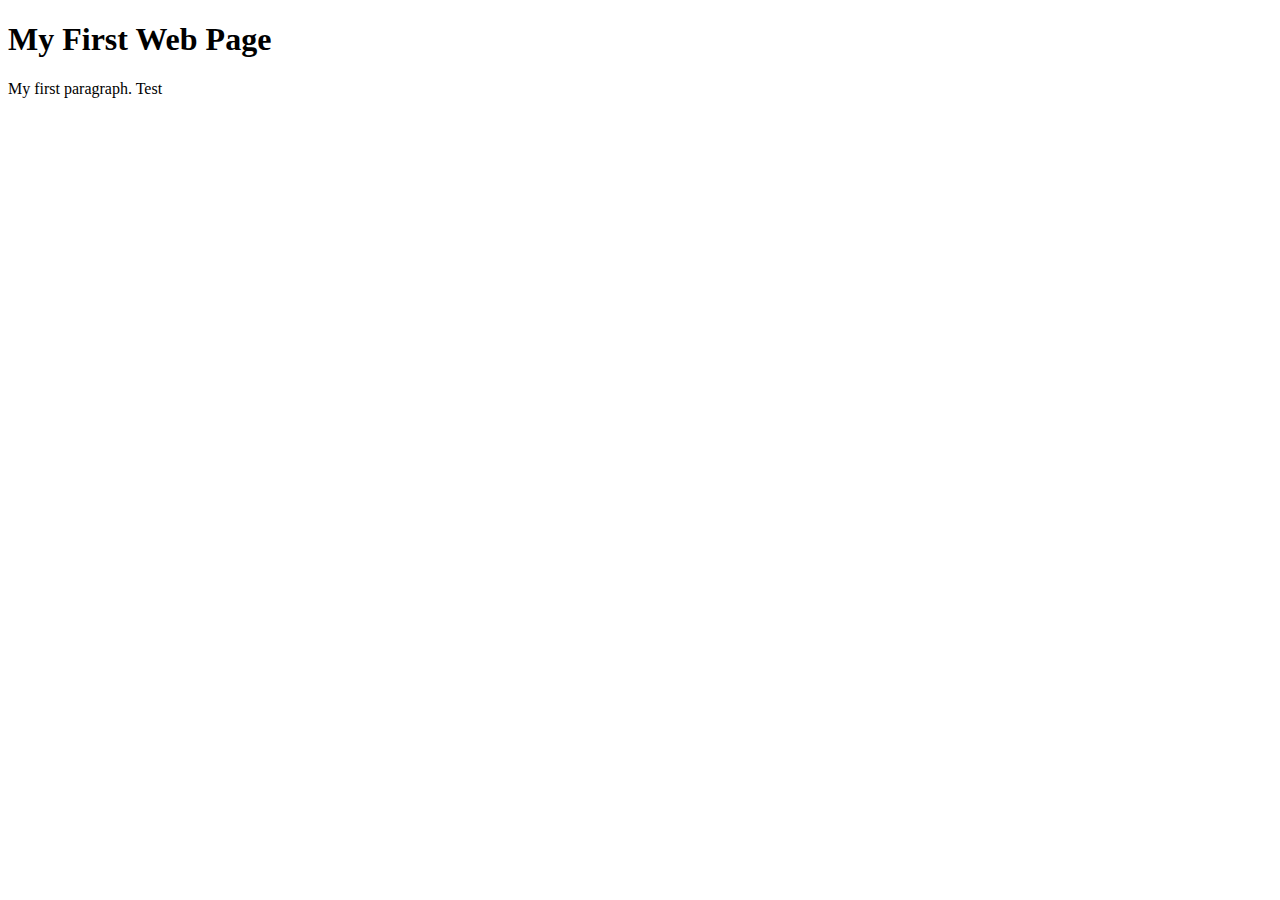
==== index.html @ e2cb3ce9 "Update index.html" ====
<!DOCTYPE html>
<html>
    <head>
        <title>My First Web Page</title>

        <link rel="stylesheet" href="design\style.css">
    </head>
    <body>
        <h1>My First Web Page</h1>
        <p>My first paragraph. Test</p>
    </body>

    <script src="scripts\script.js"></script>
</html>
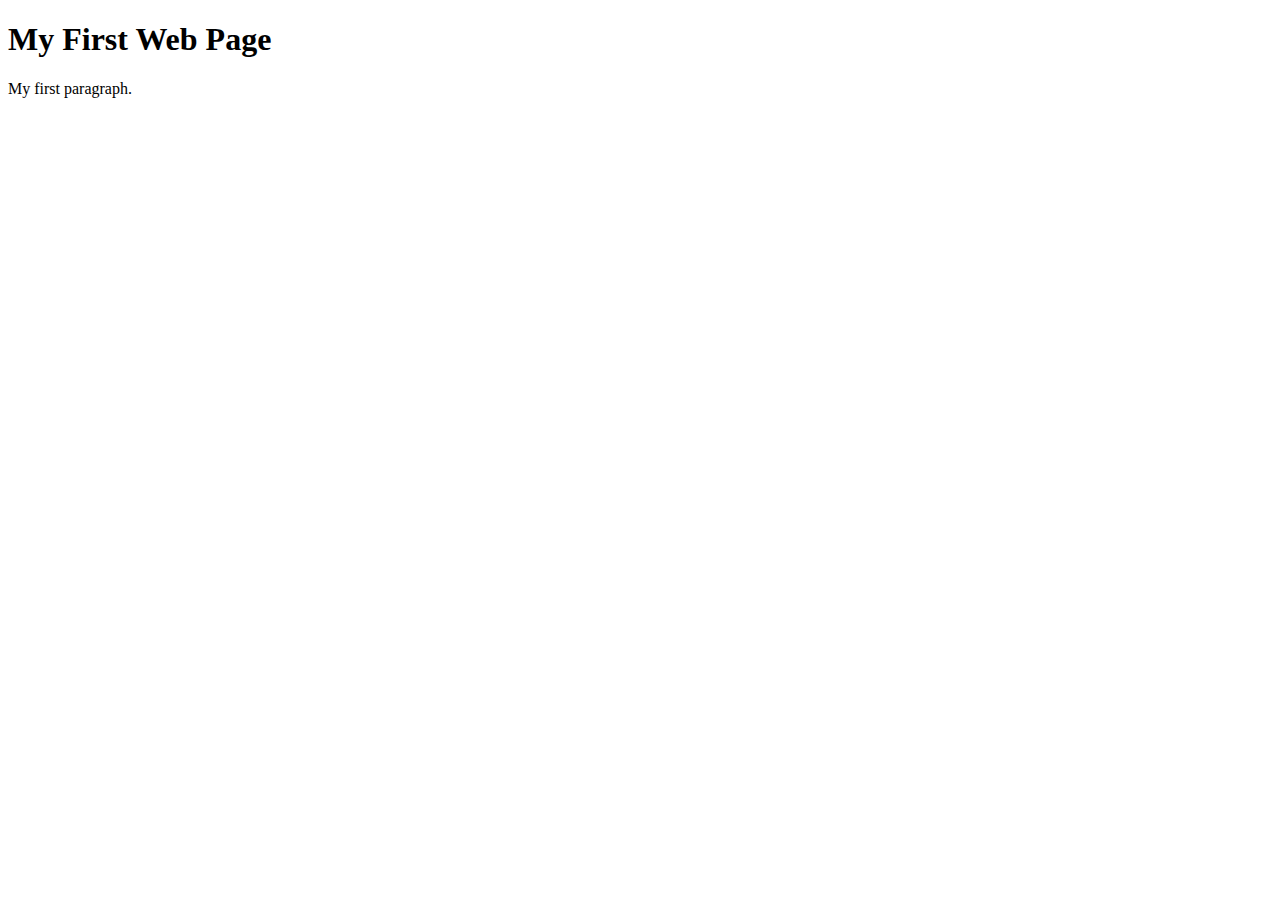
==== commit 0ced6391: "Update index.html" ====
--- a/index.html
+++ b/index.html
@@ -1,15 +1,16 @@
 <!DOCTYPE html>
-<html>
+<html lang="en">
     <head>
         <title>My First Web Page</title>
+        <meta charset="utf-8">
 
-        <link rel="stylesheet" href="design\style.css">
+        <link rel="stylesheet" href="design\style.css" text="text/css">
+        <script src="scripts\script.js" text="text/js"></script>
     </head>
+
     <body>
         <h1>My First Web Page</h1>
-        <p>My first paragraph. Test</p>
+        <p>My first paragraph.</p>
     </body>
-
-    <script src="scripts\script.js"></script>
 </html>
 
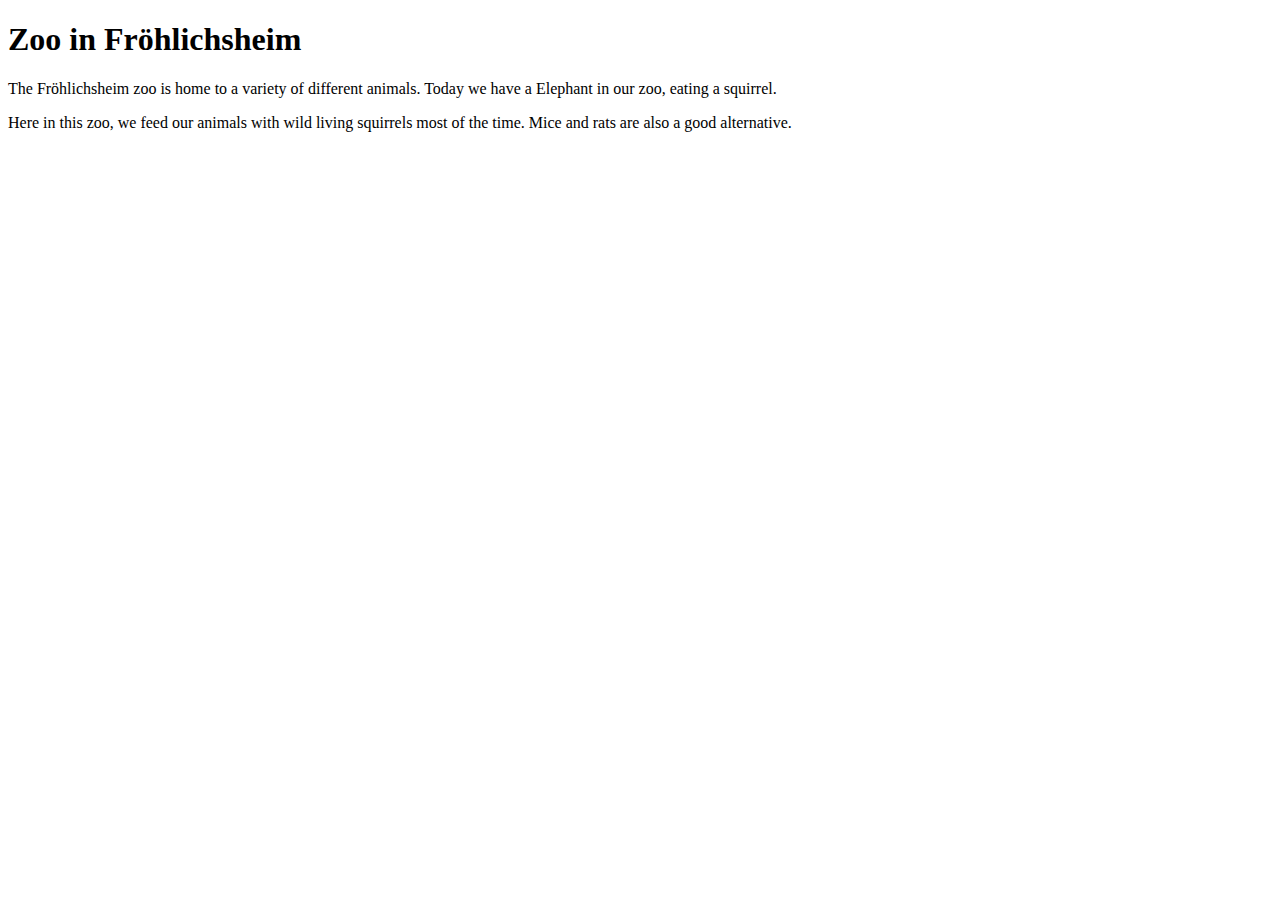
==== commit 4f1e4235: "Solution Task 2" ====
--- a/index.html
+++ b/index.html
@@ -5,12 +5,14 @@
         <meta charset="utf-8">
 
         <link rel="stylesheet" href="design\style.css" text="text/css">
-        <script src="scripts\script.js" text="text/js"></script>
     </head>
 
     <body>
-        <h1>My First Web Page</h1>
-        <p>My first paragraph.</p>
+        <h1>Zoo in Fröhlichsheim</h1>
+        <p id="animal-text"></p>
+        <div id="animal-desc"></div>
     </body>
+
+    <script src="scripts\script.js" text="text/js"></script>
 </html>
 
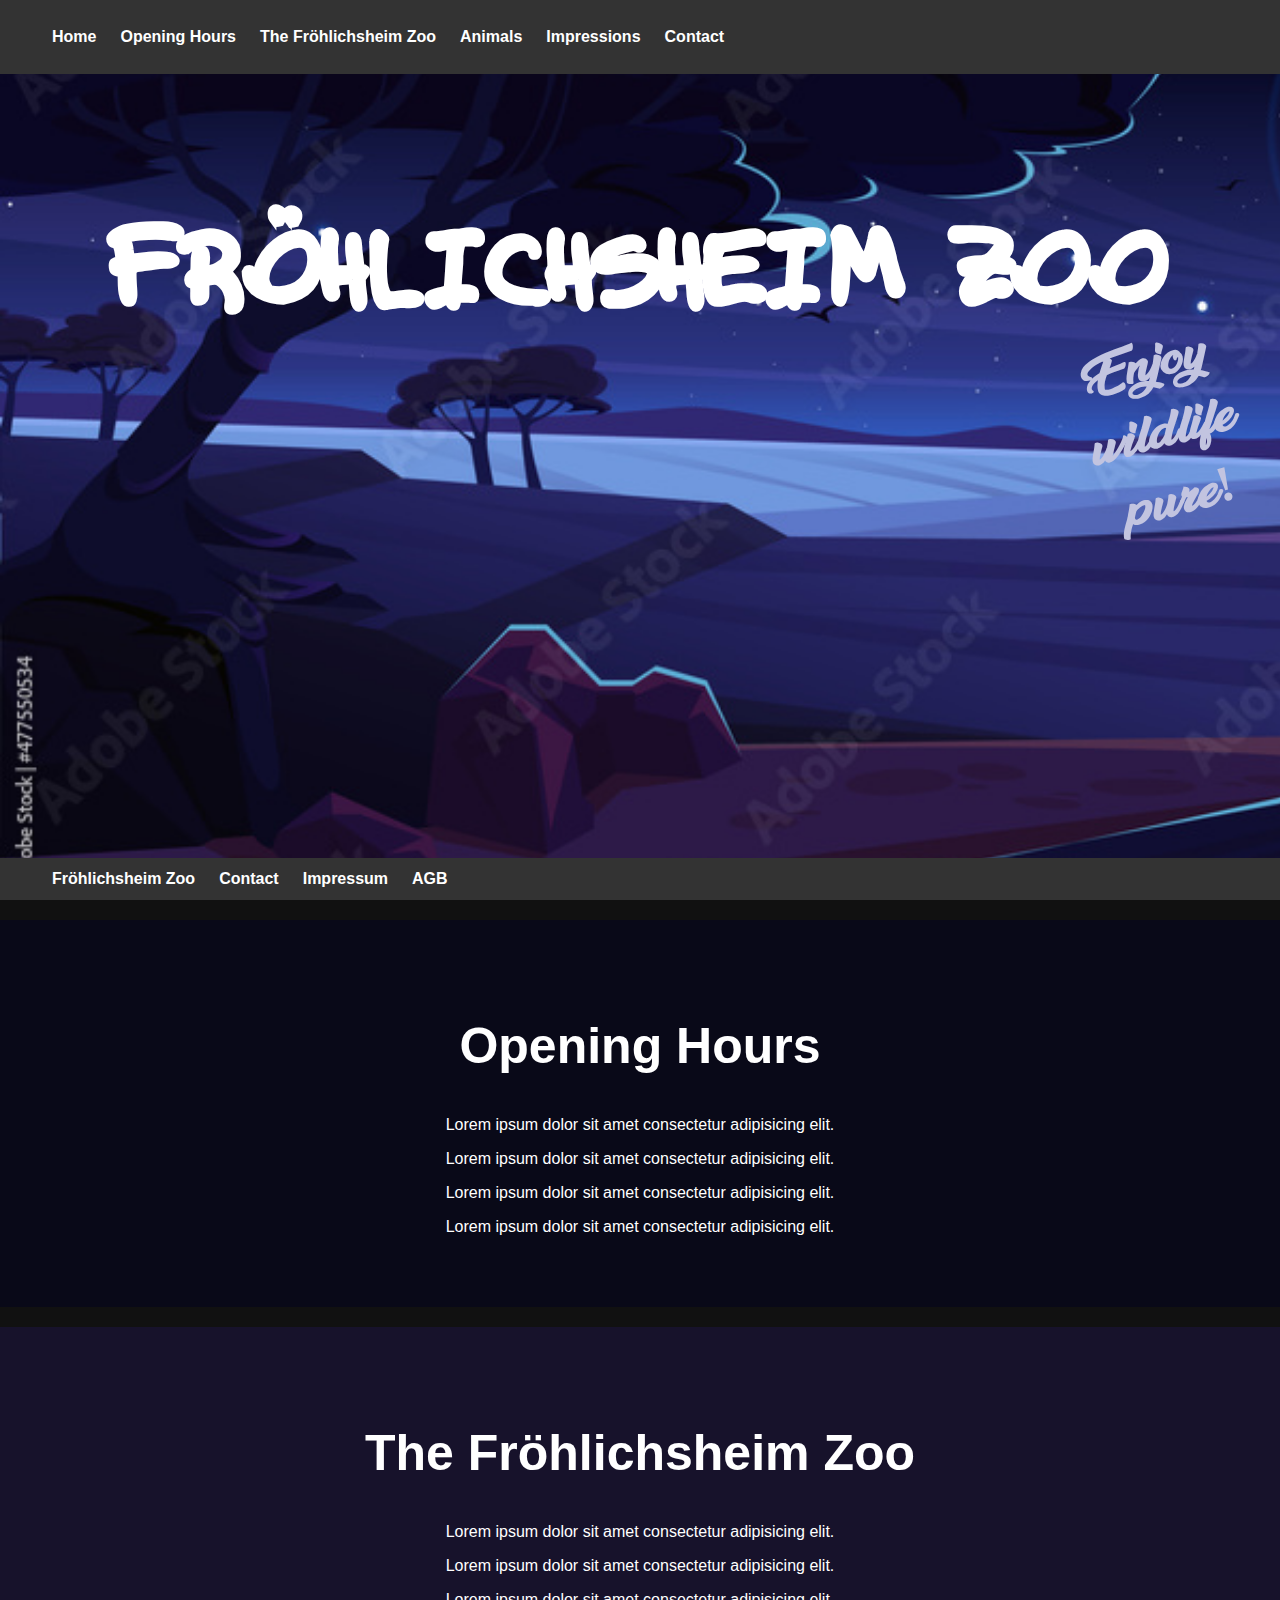
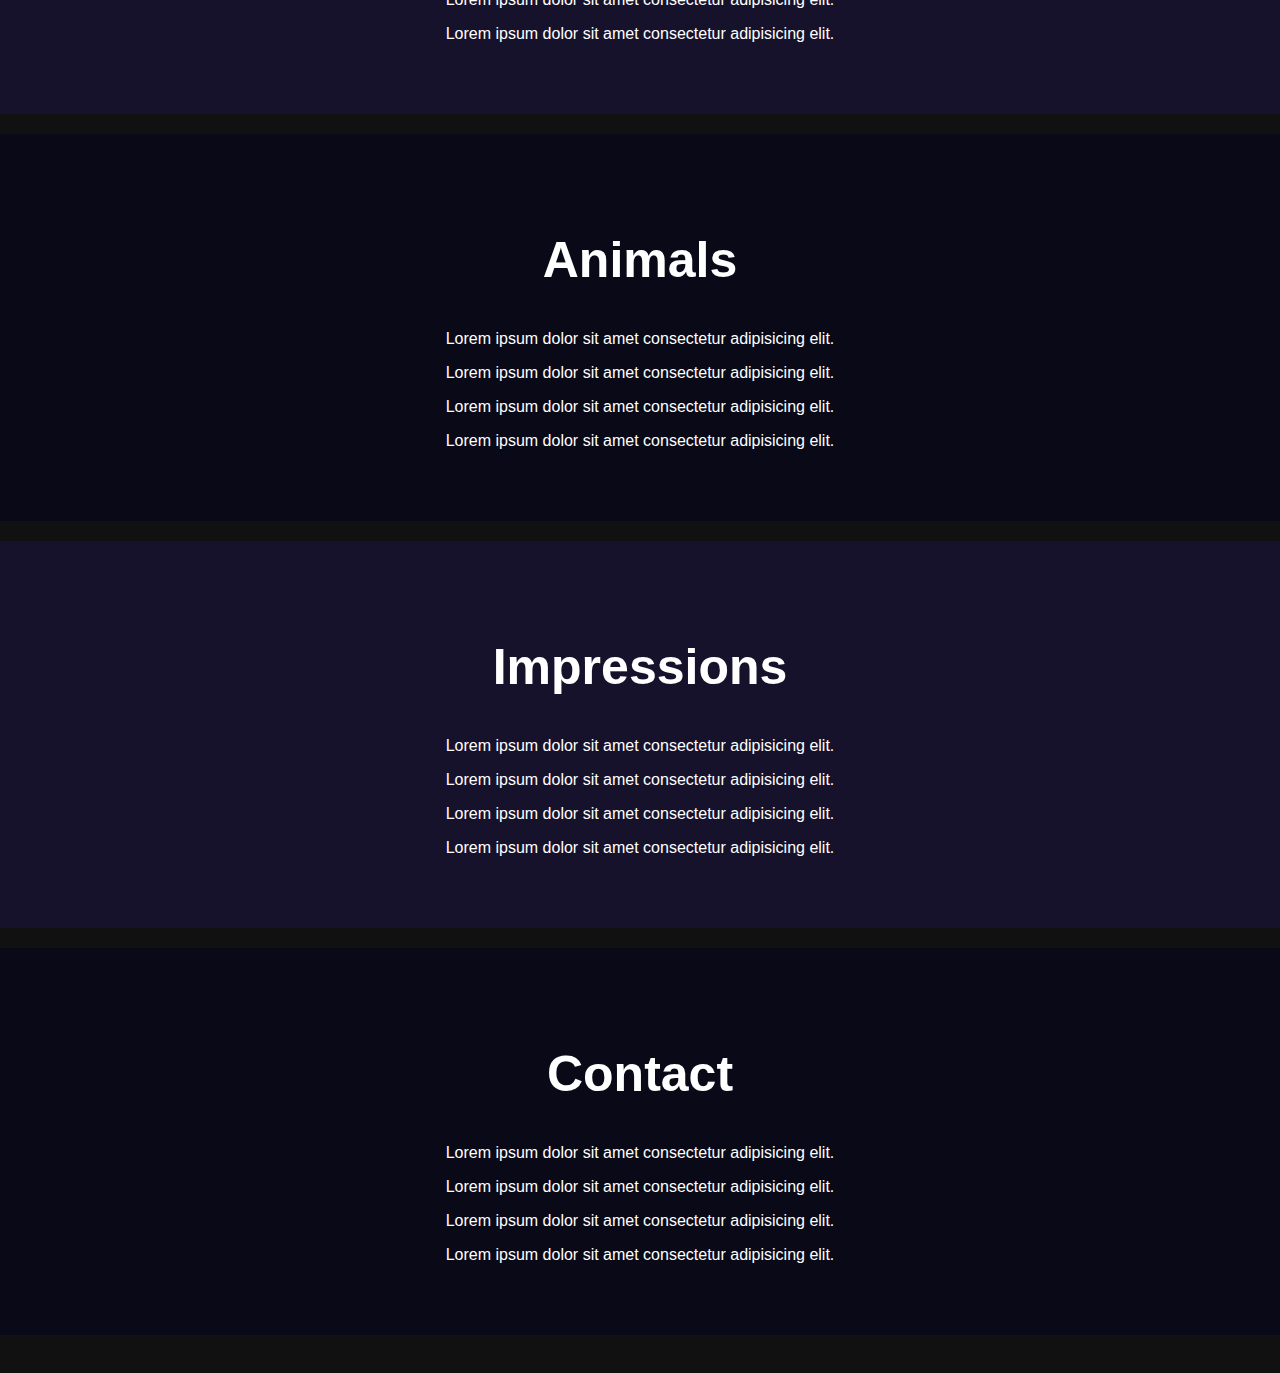
==== commit 45c5a2aa: "Solution Task 3" ====
--- a/index.html
+++ b/index.html
@@ -7,11 +7,76 @@
         <link rel="stylesheet" href="design\style.css" text="text/css">
     </head>
 
+    <header>
+        <nav>
+            <ul>
+                <li><a href="index.html#front-page">Home</a></li>
+                <li><a href="index.html#page-1">Opening Hours</a></li>
+                <li><a href="index.html#page-2">The Fröhlichsheim Zoo</a></li>
+                <li><a href="index.html#page-3">Animals</a></li>
+                <li><a href="index.html#page-4">Impressions</a></li>
+                <li><a href="index.html#page-5">Contact</a></li>
+            </ul>
+        </nav>
+    </header>
     <body>
-        <h1>Zoo in Fröhlichsheim</h1>
-        <p id="animal-text"></p>
-        <div id="animal-desc"></div>
+        <div id="front-page">
+            <!-- <img src="images\background.jpg" alt="background image"> -->
+            <div class="title">
+                <h1>Fröhlichsheim Zoo</h1>
+                <h2>Enjoy wildlife pure!</h2>
+            </div>
+        </div>
+
+        <div id="page-1" class="content">
+            <h2>Opening Hours</h2>
+            <p>Lorem ipsum dolor sit amet consectetur adipisicing elit.</p>
+            <p>Lorem ipsum dolor sit amet consectetur adipisicing elit.</p>
+            <p>Lorem ipsum dolor sit amet consectetur adipisicing elit.</p>
+            <p>Lorem ipsum dolor sit amet consectetur adipisicing elit.</p>
+        </div>
+
+        <div id="page-2" class="content">
+            <h2>The Fröhlichsheim Zoo</h2>
+            <p>Lorem ipsum dolor sit amet consectetur adipisicing elit.</p>
+            <p>Lorem ipsum dolor sit amet consectetur adipisicing elit.</p>
+            <p>Lorem ipsum dolor sit amet consectetur adipisicing elit.</p>
+            <p>Lorem ipsum dolor sit amet consectetur adipisicing elit.</p>
+        </div>
+
+        <div id="page-3" class="content">
+            <h2>Animals</h2>
+            <p>Lorem ipsum dolor sit amet consectetur adipisicing elit.</p>
+            <p>Lorem ipsum dolor sit amet consectetur adipisicing elit.</p>
+            <p>Lorem ipsum dolor sit amet consectetur adipisicing elit.</p>
+            <p>Lorem ipsum dolor sit amet consectetur adipisicing elit.</p>
+        </div>
+
+        <div id="page-4" class="content">
+            <h2>Impressions</h2>
+            <p>Lorem ipsum dolor sit amet consectetur adipisicing elit.</p>
+            <p>Lorem ipsum dolor sit amet consectetur adipisicing elit.</p>
+            <p>Lorem ipsum dolor sit amet consectetur adipisicing elit.</p>
+            <p>Lorem ipsum dolor sit amet consectetur adipisicing elit.</p>
+        </div>
+
+        <div id="page-5" class="content">
+            <h2>Contact</h2>
+            <p>Lorem ipsum dolor sit amet consectetur adipisicing elit.</p>
+            <p>Lorem ipsum dolor sit amet consectetur adipisicing elit.</p>
+            <p>Lorem ipsum dolor sit amet consectetur adipisicing elit.</p>
+            <p>Lorem ipsum dolor sit amet consectetur adipisicing elit.</p>
+        </div>
+
     </body>
+    <footer>
+        <ul>
+            <li><a href="index.html#front-page">Fröhlichsheim Zoo</a></li>
+            <li><a href="index.html#page-5">Contact</a></li>
+            <li><a href="index.html#page-5">Impressum</a></li>
+            <li><a href="index.html#page-5">AGB</a></li>
+        </ul>
+    </footer>
 
     <script src="scripts\script.js" text="text/js"></script>
 </html>
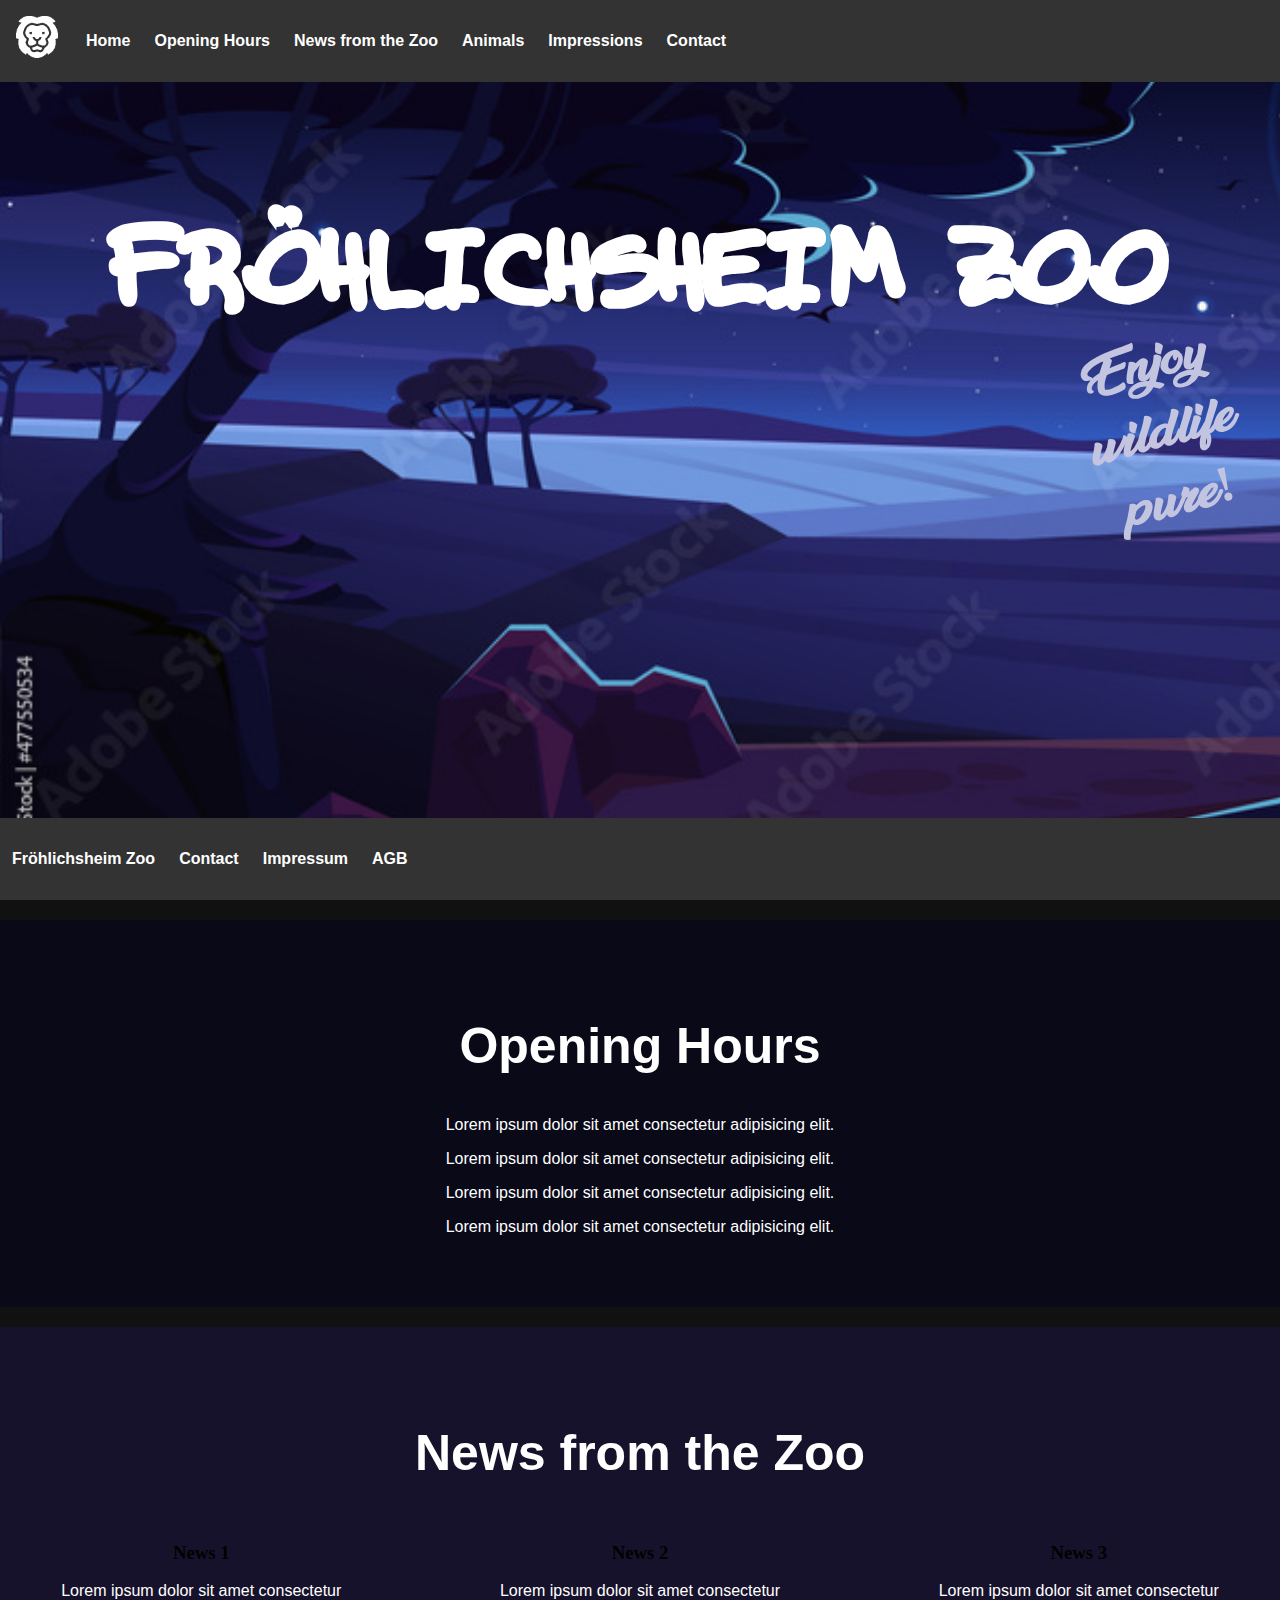
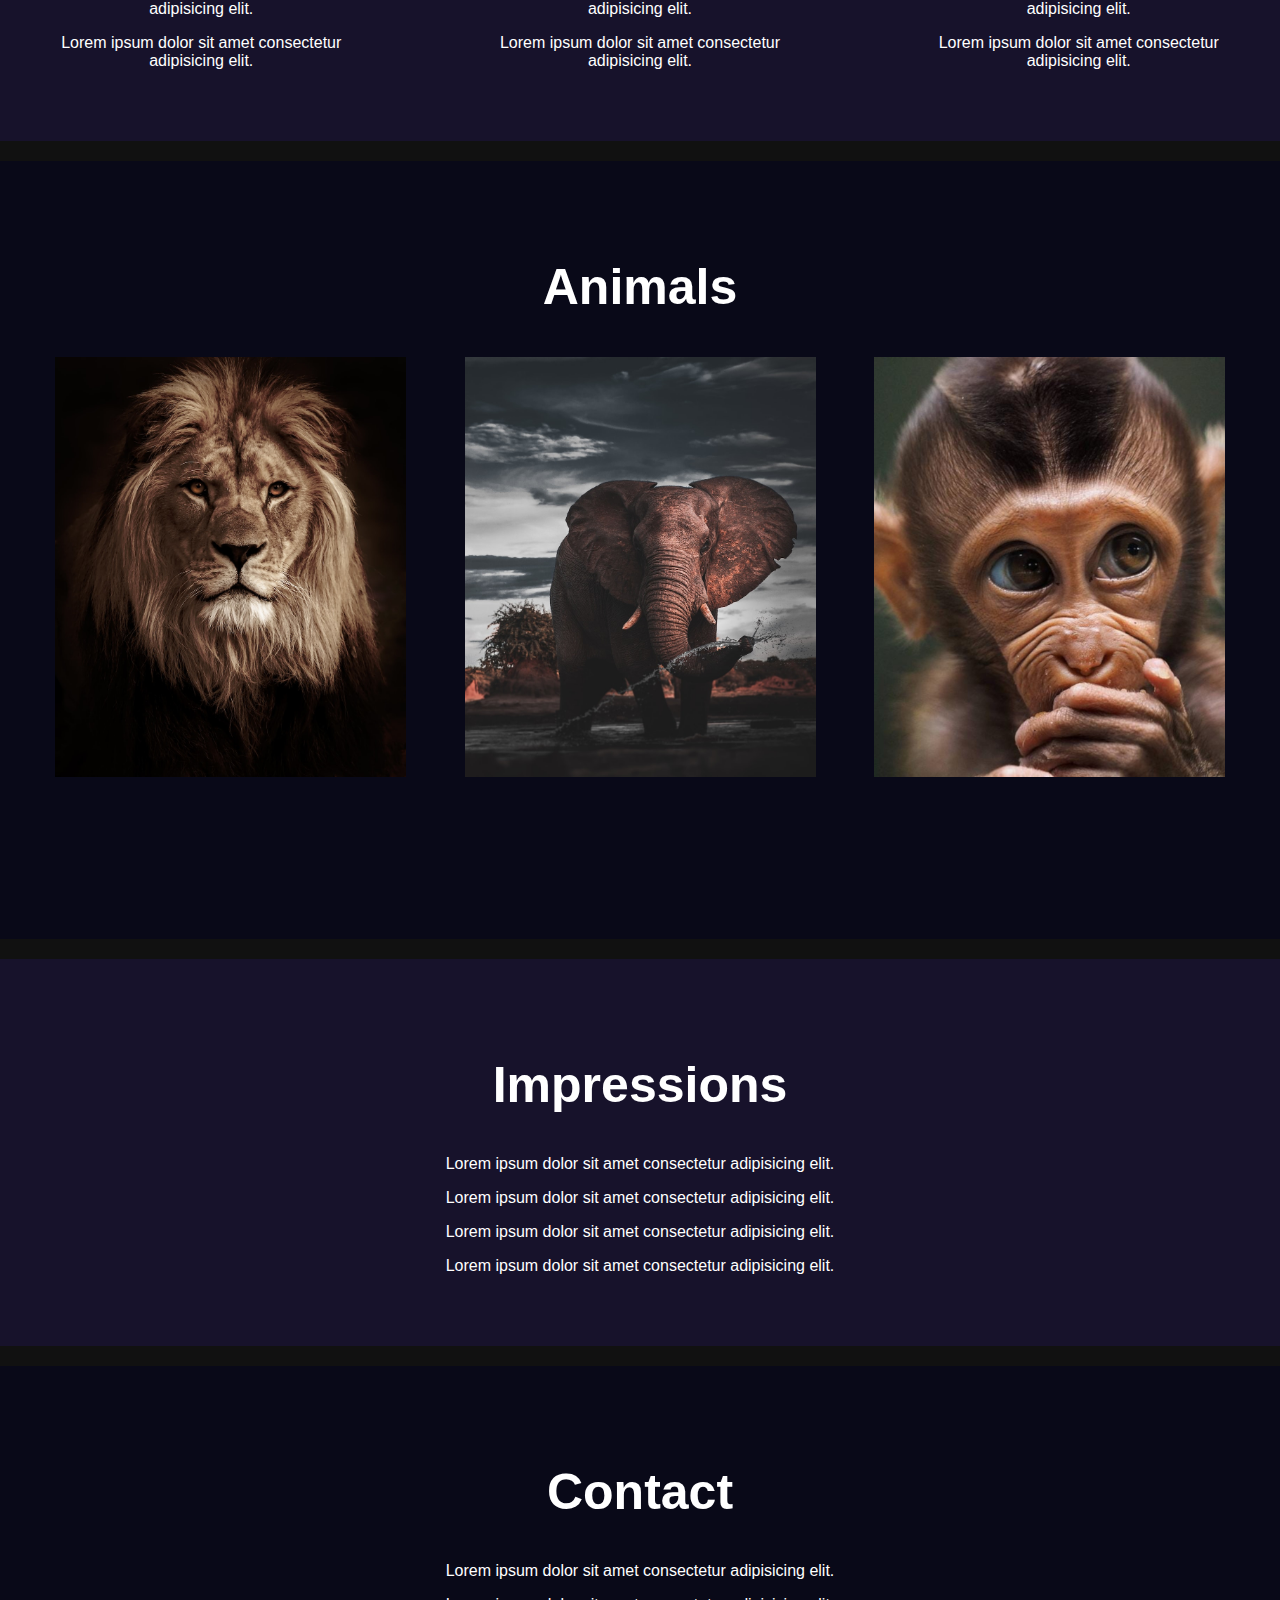
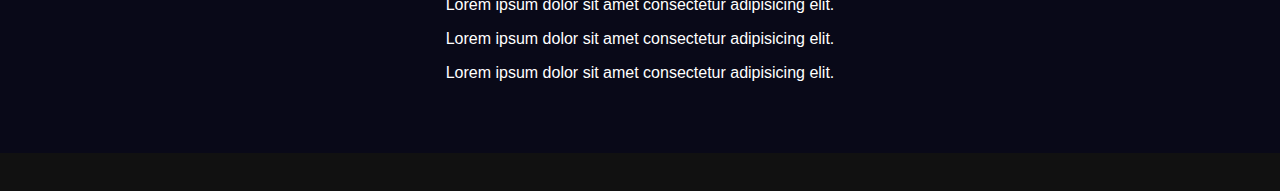
==== commit 5bae30d5: "Added gallery page" ====
--- a/index.html
+++ b/index.html
@@ -9,10 +9,11 @@
 
     <header>
         <nav>
+            <img src="./assets/icon.png">
             <ul>
                 <li><a href="index.html#front-page">Home</a></li>
                 <li><a href="index.html#page-1">Opening Hours</a></li>
-                <li><a href="index.html#page-2">The Fröhlichsheim Zoo</a></li>
+                <li><a href="index.html#page-2">News from the Zoo</a></li>
                 <li><a href="index.html#page-3">Animals</a></li>
                 <li><a href="index.html#page-4">Impressions</a></li>
                 <li><a href="index.html#page-5">Contact</a></li>
@@ -21,7 +22,6 @@
     </header>
     <body>
         <div id="front-page">
-            <!-- <img src="images\background.jpg" alt="background image"> -->
             <div class="title">
                 <h1>Fröhlichsheim Zoo</h1>
                 <h2>Enjoy wildlife pure!</h2>
@@ -37,19 +37,51 @@
         </div>
 
         <div id="page-2" class="content">
-            <h2>The Fröhlichsheim Zoo</h2>
-            <p>Lorem ipsum dolor sit amet consectetur adipisicing elit.</p>
-            <p>Lorem ipsum dolor sit amet consectetur adipisicing elit.</p>
-            <p>Lorem ipsum dolor sit amet consectetur adipisicing elit.</p>
-            <p>Lorem ipsum dolor sit amet consectetur adipisicing elit.</p>
+            <h2>News from the Zoo</h2>
+            <div class="three-part">
+                <div class="part">
+                    <h3>News 1</h3>
+                    <p>Lorem ipsum dolor sit amet consectetur adipisicing elit.</p>
+                    <p>Lorem ipsum dolor sit amet consectetur adipisicing elit.</p>
+                </div>
+                <div class="part">
+                    <h3>News 2</h3>
+                    <p>Lorem ipsum dolor sit amet consectetur adipisicing elit.</p>
+                    <p>Lorem ipsum dolor sit amet consectetur adipisicing elit.</p>
+                </div>
+                <div class="part">
+                    <h3>News 3</h3>
+                    <p>Lorem ipsum dolor sit amet consectetur adipisicing elit.</p>
+                    <p>Lorem ipsum dolor sit amet consectetur adipisicing elit.</p>
+                </div>
+            </div>
         </div>
 
         <div id="page-3" class="content">
             <h2>Animals</h2>
-            <p>Lorem ipsum dolor sit amet consectetur adipisicing elit.</p>
-            <p>Lorem ipsum dolor sit amet consectetur adipisicing elit.</p>
-            <p>Lorem ipsum dolor sit amet consectetur adipisicing elit.</p>
-            <p>Lorem ipsum dolor sit amet consectetur adipisicing elit.</p>
+            <div class="gallery">
+                <div class="gal-elem">
+                    <img src="assets/lion.jpg" alt="animal1">
+                    <div class="overlay">
+                        <h3>Lion</h3>
+                        <p>This is a Lion</p>
+                    </div>
+                </div>
+                <div class="gal-elem">
+                    <img src="assets/elephant.jpg" alt="animal2">
+                    <div class="overlay">
+                        <h3>Elephant</h3>
+                        <p>This is an Elephant</p>
+                    </div>
+                </div>
+                <div class="gal-elem">
+                    <img src="assets/ape.jpg" alt="animal3">
+                    <div class="overlay">
+                        <h3>Monkey</h3>
+                        <p>This is a Monkey</p>
+                    </div>
+                </div>
+            </div>
         </div>
 
         <div id="page-4" class="content">
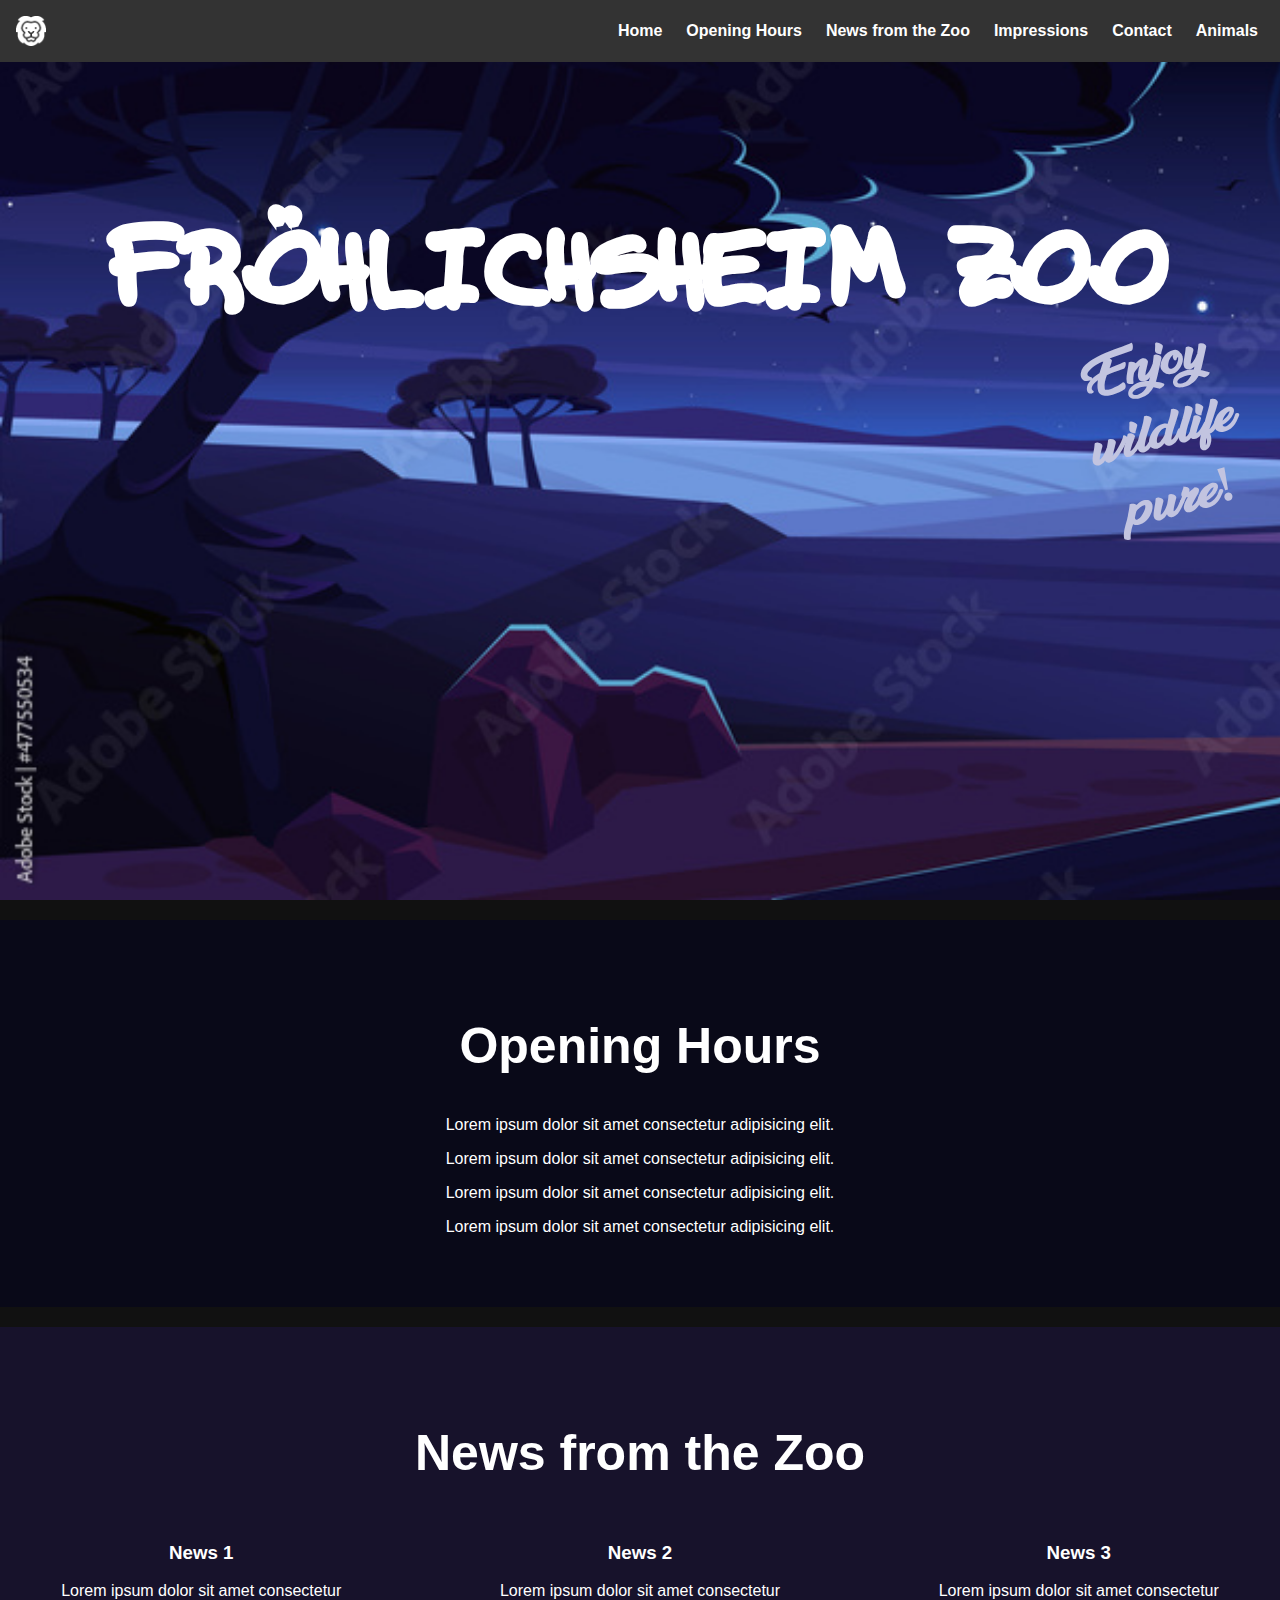
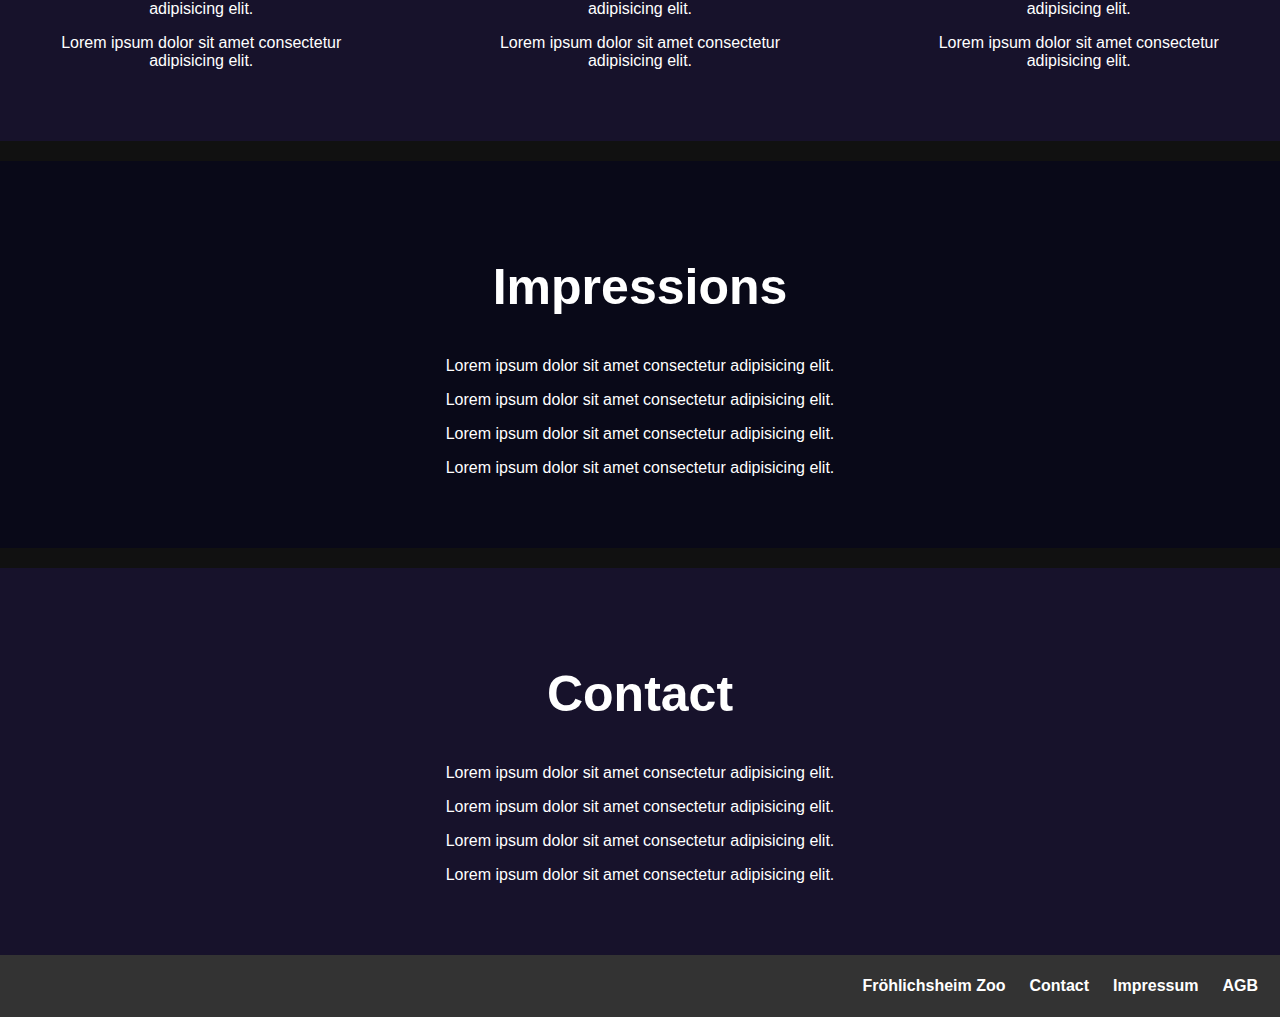
==== commit b2591246: "Added new subpage" ====
--- a/index.html
+++ b/index.html
@@ -5,6 +5,7 @@
         <meta charset="utf-8">
 
         <link rel="stylesheet" href="design\style.css" text="text/css">
+        <script src="scripts\script.js" text="text/js"></script>
     </head>
 
     <header>
@@ -14,9 +15,9 @@
                 <li><a href="index.html#front-page">Home</a></li>
                 <li><a href="index.html#page-1">Opening Hours</a></li>
                 <li><a href="index.html#page-2">News from the Zoo</a></li>
-                <li><a href="index.html#page-3">Animals</a></li>
                 <li><a href="index.html#page-4">Impressions</a></li>
                 <li><a href="index.html#page-5">Contact</a></li>
+                <li><a href="animals.html">Animals</a></li>
             </ul>
         </nav>
     </header>
@@ -57,33 +58,6 @@
             </div>
         </div>
 
-        <div id="page-3" class="content">
-            <h2>Animals</h2>
-            <div class="gallery">
-                <div class="gal-elem">
-                    <img src="assets/lion.jpg" alt="animal1">
-                    <div class="overlay">
-                        <h3>Lion</h3>
-                        <p>This is a Lion</p>
-                    </div>
-                </div>
-                <div class="gal-elem">
-                    <img src="assets/elephant.jpg" alt="animal2">
-                    <div class="overlay">
-                        <h3>Elephant</h3>
-                        <p>This is an Elephant</p>
-                    </div>
-                </div>
-                <div class="gal-elem">
-                    <img src="assets/ape.jpg" alt="animal3">
-                    <div class="overlay">
-                        <h3>Monkey</h3>
-                        <p>This is a Monkey</p>
-                    </div>
-                </div>
-            </div>
-        </div>
-
         <div id="page-4" class="content">
             <h2>Impressions</h2>
             <p>Lorem ipsum dolor sit amet consectetur adipisicing elit.</p>
@@ -109,7 +83,5 @@
             <li><a href="index.html#page-5">AGB</a></li>
         </ul>
     </footer>
-
-    <script src="scripts\script.js" text="text/js"></script>
 </html>
 
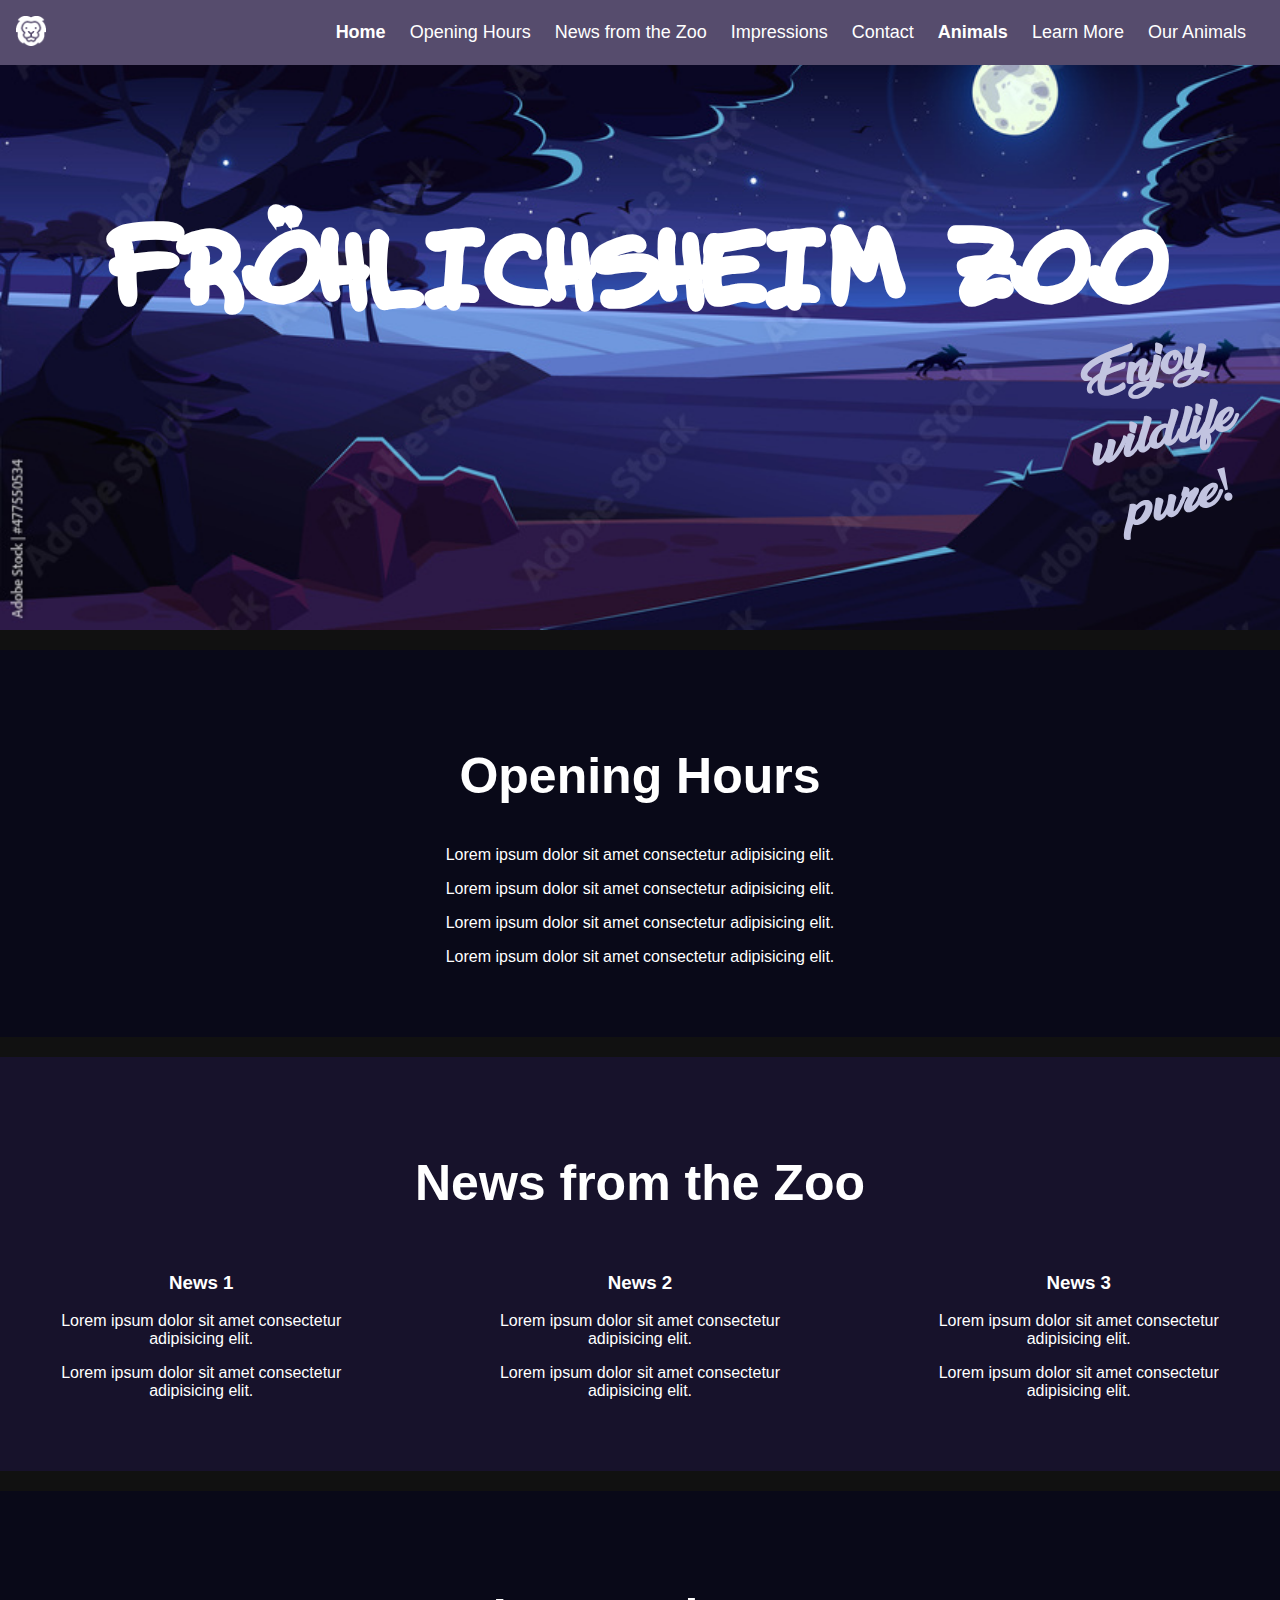
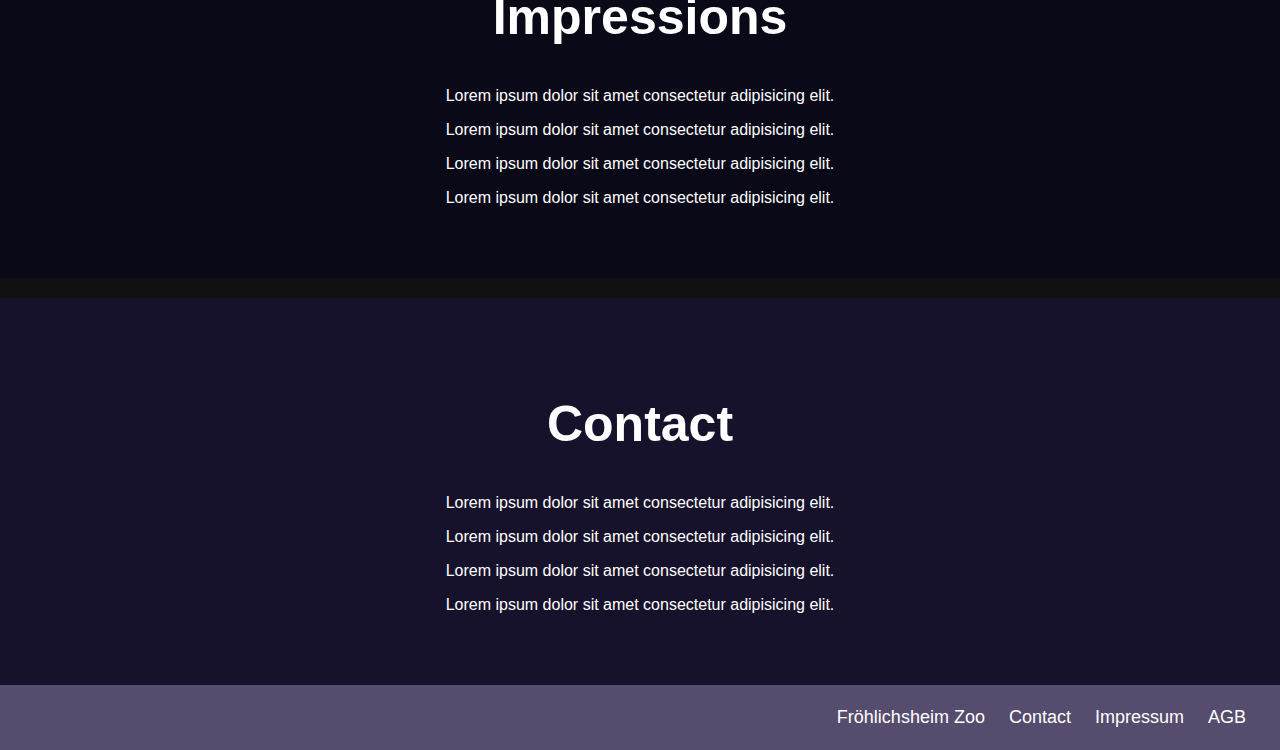
==== commit c25fd52d: "Updated Javascript" ====
--- a/index.html
+++ b/index.html
@@ -12,12 +12,14 @@
         <nav>
             <img src="./assets/icon.png">
             <ul>
-                <li><a href="index.html#front-page">Home</a></li>
-                <li><a href="index.html#page-1">Opening Hours</a></li>
-                <li><a href="index.html#page-2">News from the Zoo</a></li>
-                <li><a href="index.html#page-4">Impressions</a></li>
-                <li><a href="index.html#page-5">Contact</a></li>
-                <li><a href="animals.html">Animals</a></li>
+                <li><a class="main-page" href="index.html#front-page">Home</a></li>
+                <li><a class="sub-page" href="index.html#page-1">Opening Hours</a></li>
+                <li><a class="sub-page" href="index.html#page-2">News from the Zoo</a></li>
+                <li><a class="sub-page" href="index.html#page-3">Impressions</a></li>
+                <li><a class="sub-page" href="index.html#page-4">Contact</a></li>
+                <li><a class="main-page" href="animals.html">Animals</a></li>
+                <li><a class="sub-page" href="animals.html#page-1">Learn More</a></li>
+                <li><a class="sub-page" href="animals.html#page-2">Our Animals</a></li>
             </ul>
         </nav>
     </header>
@@ -58,7 +60,7 @@
             </div>
         </div>
 
-        <div id="page-4" class="content">
+        <div id="page-3" class="content">
             <h2>Impressions</h2>
             <p>Lorem ipsum dolor sit amet consectetur adipisicing elit.</p>
             <p>Lorem ipsum dolor sit amet consectetur adipisicing elit.</p>
@@ -66,7 +68,7 @@
             <p>Lorem ipsum dolor sit amet consectetur adipisicing elit.</p>
         </div>
 
-        <div id="page-5" class="content">
+        <div id="page-4" class="content">
             <h2>Contact</h2>
             <p>Lorem ipsum dolor sit amet consectetur adipisicing elit.</p>
             <p>Lorem ipsum dolor sit amet consectetur adipisicing elit.</p>
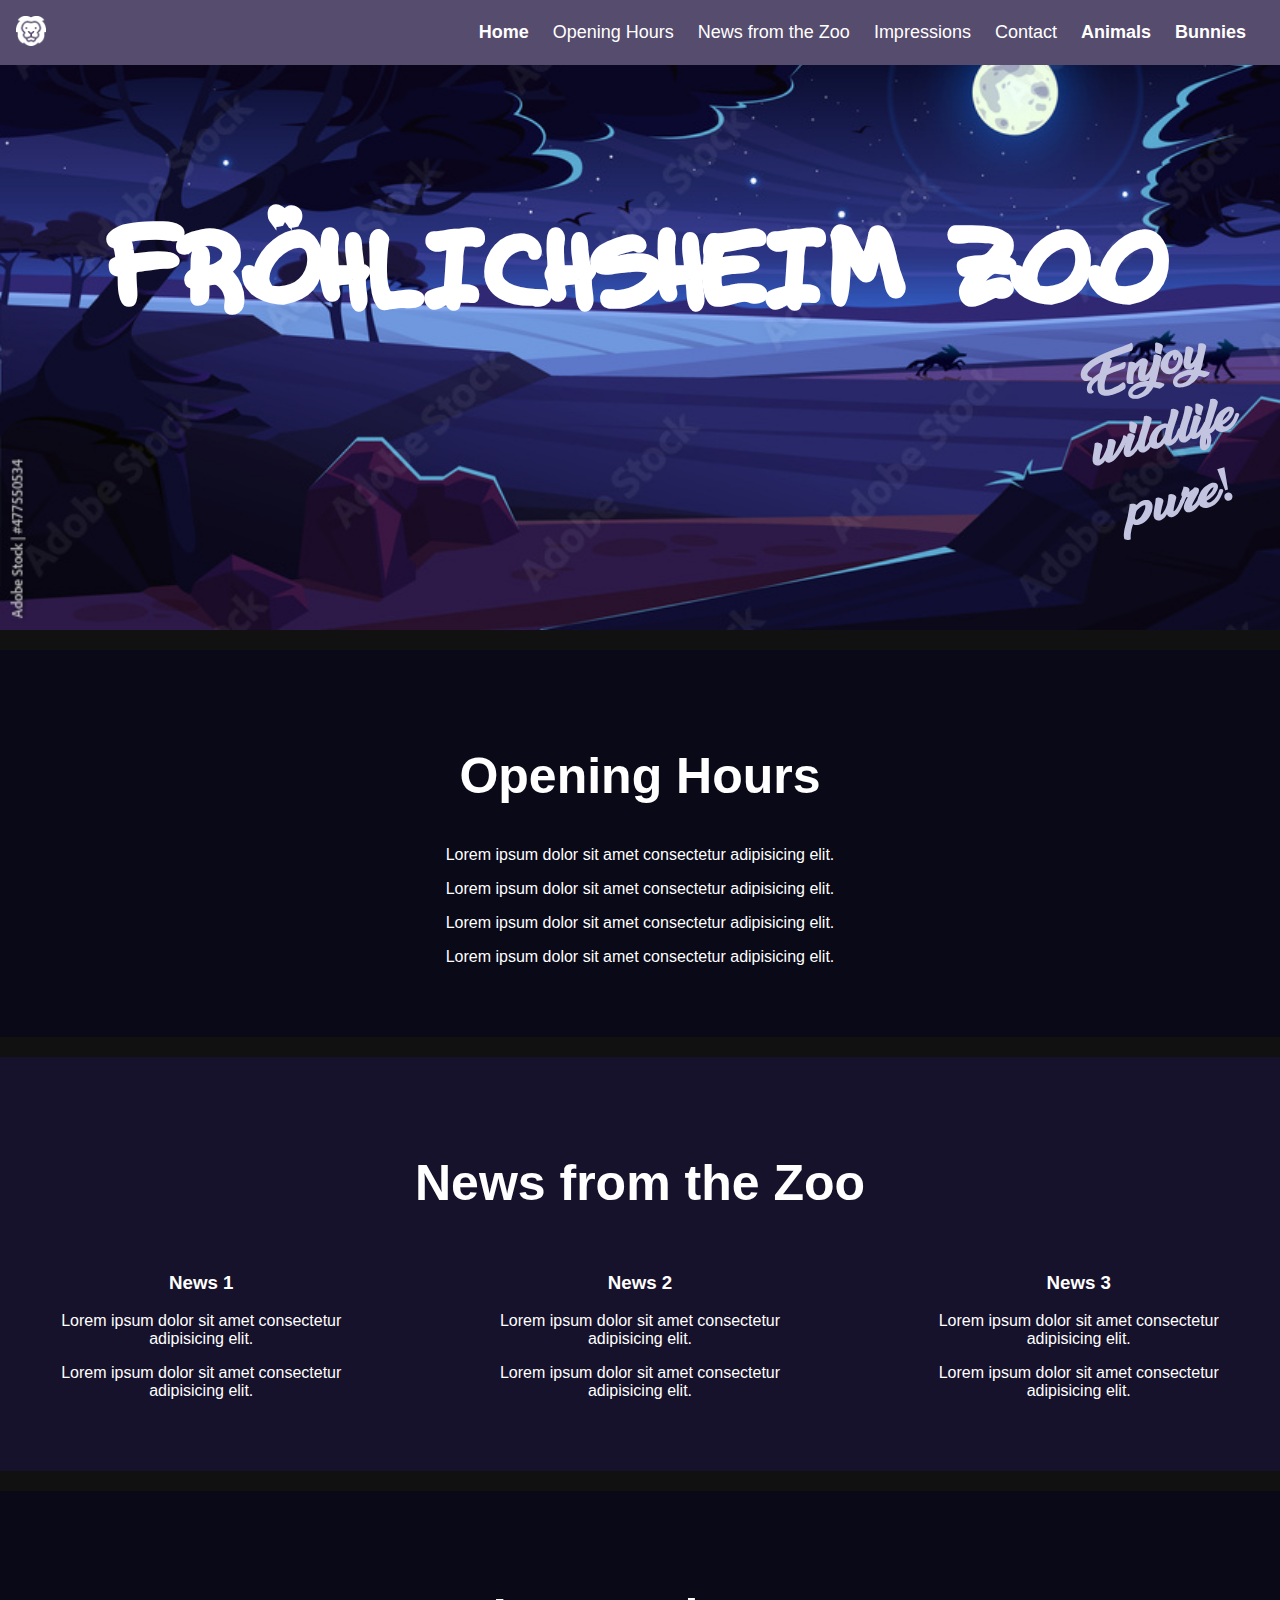
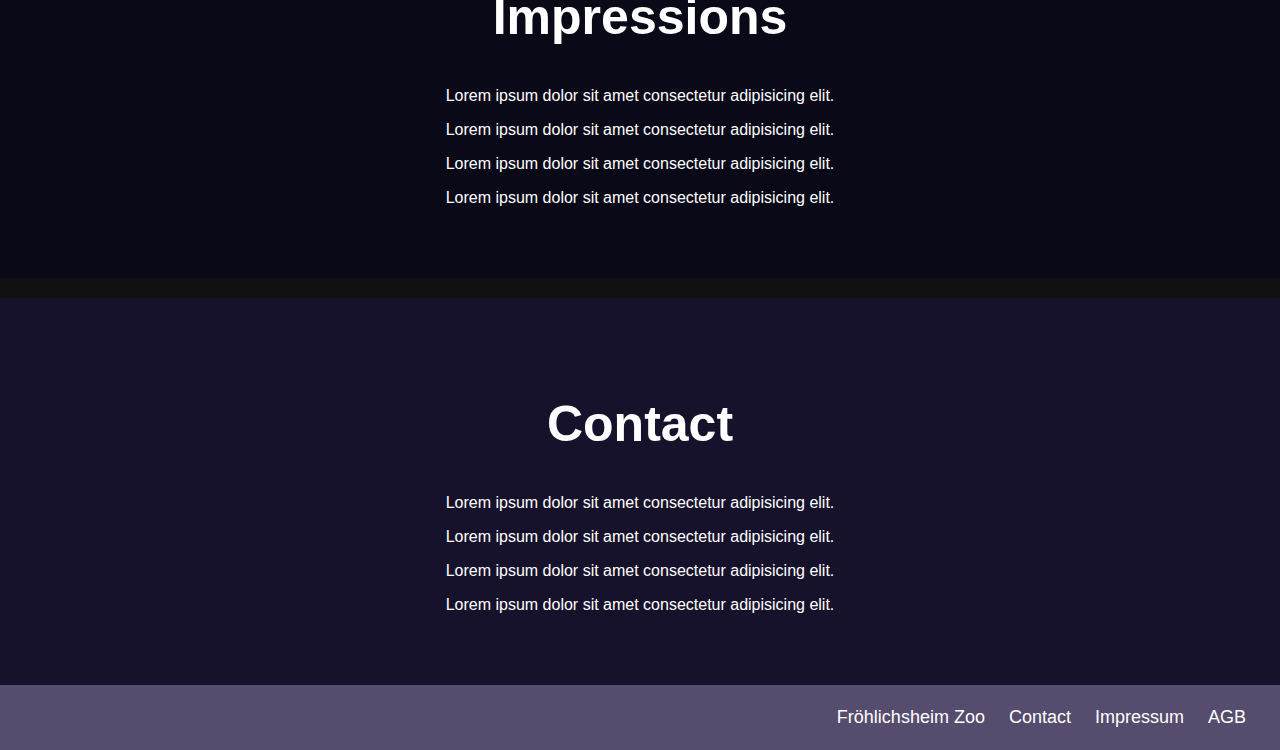
==== commit 06ec3429: "Task 6" ====
--- a/index.html
+++ b/index.html
@@ -18,8 +18,7 @@
                 <li><a class="sub-page" href="index.html#page-3">Impressions</a></li>
                 <li><a class="sub-page" href="index.html#page-4">Contact</a></li>
                 <li><a class="main-page" href="animals.html">Animals</a></li>
-                <li><a class="sub-page" href="animals.html#page-1">Learn More</a></li>
-                <li><a class="sub-page" href="animals.html#page-2">Our Animals</a></li>
+                <li><a class="main-page" href="bunnies.html">Bunnies</a></li>
             </ul>
         </nav>
     </header>
